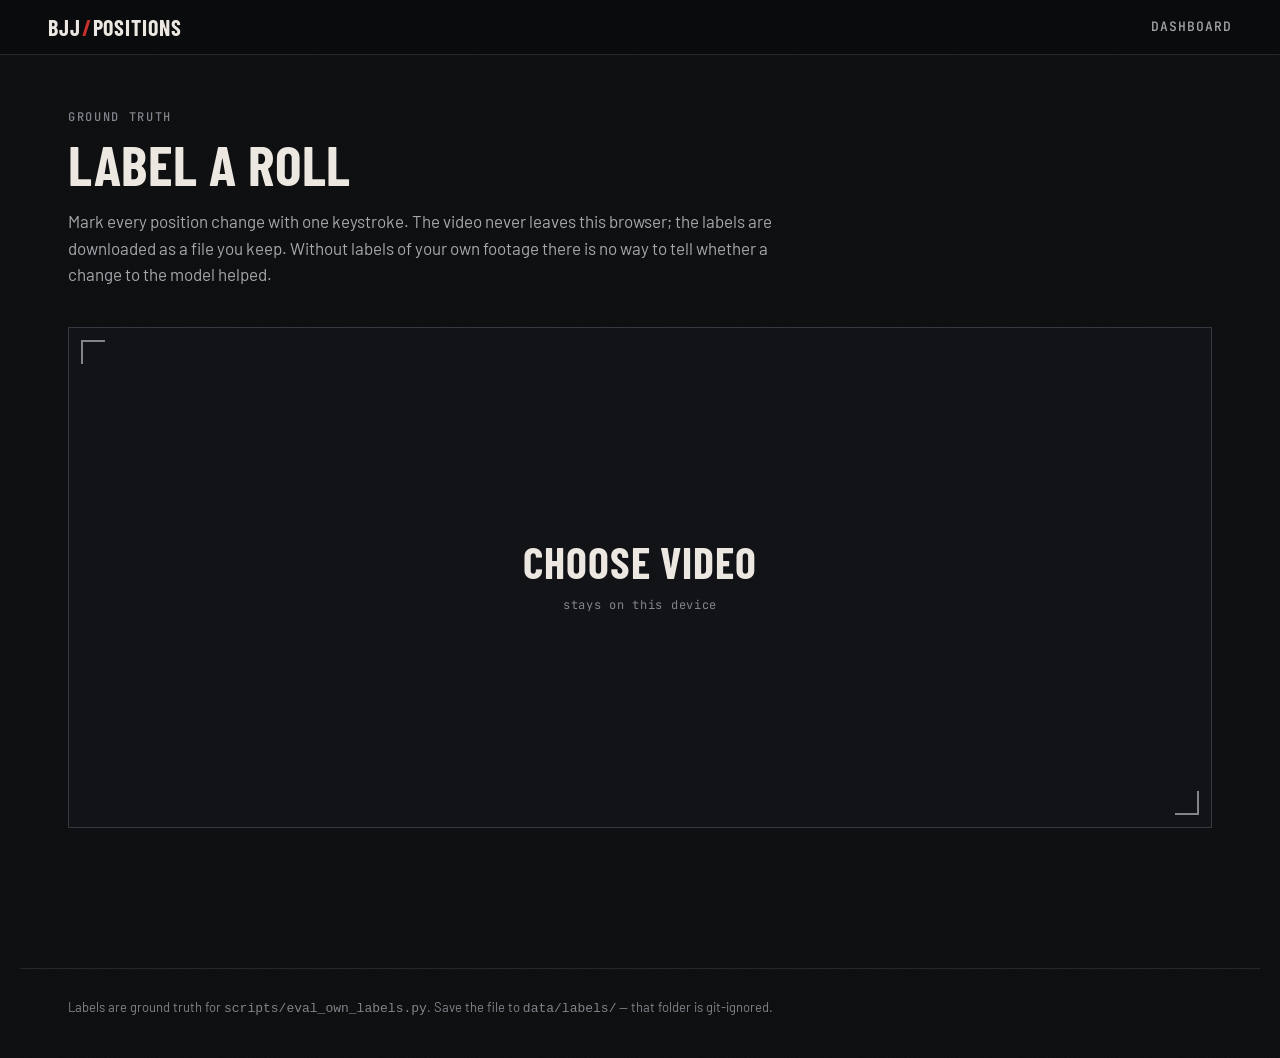
==== frontend/label.html @ d29431f0 "Add a labelling tool and evaluation against own footage frontend/label.html marks position changes w" ====
<!doctype html>
<html lang="en">
<head>
  <meta charset="utf-8">
  <meta name="viewport" content="width=device-width, initial-scale=1">
  <title>Label a Roll</title>
  <meta name="description" content="Mark position changes in a sparring video to build ground truth.">
  <meta name="color-scheme" content="dark">
  <link rel="preconnect" href="https://fonts.googleapis.com">
  <link rel="preconnect" href="https://fonts.gstatic.com" crossorigin>
  <link href="https://fonts.googleapis.com/css2?family=Barlow+Condensed:wght@500;600;700&family=Barlow:wght@400;500&family=JetBrains+Mono:wght@400;500&display=swap" rel="stylesheet">
  <link rel="stylesheet" href="css/style.css">
  <link rel="icon" href="data:image/svg+xml,%3Csvg xmlns='http://www.w3.org/2000/svg' viewBox='0 0 32 32'%3E%3Crect width='32' height='32' fill='%230a0b0d'/%3E%3Crect y='12' width='32' height='8' fill='%23000'/%3E%3Crect x='18' y='12' width='10' height='8' fill='%23c8302b'/%3E%3C/svg%3E">
</head>
<body class="labelling">
  <header class="topbar">
    <a class="wordmark" href="index.html">BJJ<span>/</span>Positions</a>
    <nav class="nav" aria-label="Sections">
      <a href="index.html">Dashboard</a>
    </nav>
  </header>

  <main id="top">
    <section class="section section--first">
      <header class="section__head">
        <p class="eyebrow">Ground truth</p>
        <h2>Label a roll</h2>
        <p class="section__lede">Mark every position change with one keystroke. The video never
          leaves this browser; the labels are downloaded as a file you keep. Without labels of
          your own footage there is no way to tell whether a change to the model helped.</p>
      </header>

      <label class="dropzone" id="dropzone" for="video-input">
        <input class="visually-hidden" id="video-input" type="file" accept="video/*">
        <span class="dropzone__title">Choose video</span>
        <span class="dropzone__hint mono">stays on this device</span>
      </label>

      <div class="labeller" id="labeller" hidden>
        <div>
          <figure class="preview">
            <video id="video" controls playsinline preload="metadata"></video>
            <figcaption class="preview__bar">
              <span class="mono" id="clock">0.0 s</span>
              <span class="mono" id="current">— no position yet —</span>
              <span class="mono" id="speed-label">1.0×</span>
            </figcaption>
          </figure>

          <div class="tl-wrap" style="margin-top:14px">
            <div class="tl" id="strip"></div>
          </div>

          <div class="controls">
            <button class="btn" id="play" type="button">Play</button>
            <button class="btn btn--ghost" id="back" type="button">−1 s</button>
            <button class="btn btn--ghost" id="forward" type="button">+1 s</button>
            <button class="btn btn--ghost" id="slower" type="button">Slower</button>
            <button class="btn btn--ghost" id="faster" type="button">Faster</button>
            <button class="btn btn--ghost" id="undo" type="button">Undo</button>
            <button class="btn btn--primary" id="save" type="button" disabled>Download labels</button>
          </div>
        </div>

        <aside class="labeller__side">
          <div class="panel__head"><h3>Keys</h3></div>
          <ul class="keylist" id="keylist"></ul>
          <p class="keyhint">Shift + key marks athlete&nbsp;2 (e.g. you are on the bottom).
            Space plays and pauses, Backspace removes the last mark.</p>

          <div class="panel__head" style="margin-top:28px"><h3>Marks <span class="mono" id="count">0</span></h3></div>
          <ol class="marks" id="marks"></ol>
        </aside>
      </div>
    </section>
  </main>

  <footer class="footer">
    <p>Labels are ground truth for <code>scripts/eval_own_labels.py</code>. Save the file to
      <code>data/labels/</code> — that folder is git-ignored.</p>
  </footer>

  <script type="module" src="js/label.js"></script>
</body>
</html>
---- frontend/css/style.css ----
/* ---------------------------------------------------------------------------
   BJJ Positions — dark, matte, sporty. One accent: the black-belt red bar.
   Athlete 1 = gi white, athlete 2 = belt red. Colours carry meaning.
--------------------------------------------------------------------------- */

:root {
  --bg: #0a0b0d;
  --surface: #111316;
  --surface-2: #171a1e;
  --line: #24282e;
  --line-strong: #353a42;

  --ink: #ece8e1;       /* gi white, slightly warm */
  --ink-2: #a4a7ac;
  --ink-3: #80848b;     /* >= 4.5:1 on bg and surface-2 (small labels) */

  --red: #c8302b;       /* belt bar */
  --red-ink: #e0534d;   /* red used for small text/strokes: more contrast */

  /* Series colours: validated for CVD separation (deutan dE 38, protan >= 8.8 vs --sym).
     Gi white and gray fail the "chroma floor" check on purpose: identity is also
     carried by legends and direct labels. */
  --a1: var(--ink);
  --a2: var(--red);
  --sym: #5b6068;

  --font-display: "Barlow Condensed", "Arial Narrow", sans-serif;
  --font-body: "Barlow", system-ui, sans-serif;
  --font-mono: "JetBrains Mono", ui-monospace, monospace;

  --gutter: clamp(16px, 4vw, 48px);
  --max: 1240px;
}

* { box-sizing: border-box; }
[hidden] { display: none !important; } /* author display rules must not un-hide elements */

html { scroll-behavior: smooth; }
@media (prefers-reduced-motion: reduce) { html { scroll-behavior: auto; } }

body {
  margin: 0;
  background: var(--bg);
  color: var(--ink);
  font: 400 16px/1.55 var(--font-body);
  -webkit-font-smoothing: antialiased;
  /* Faint mat grain. */
  background-image: url("data:image/svg+xml,%3Csvg xmlns='http://www.w3.org/2000/svg' width='160' height='160'%3E%3Cfilter id='n'%3E%3CfeTurbulence type='fractalNoise' baseFrequency='.9' numOctaves='2' stitchTiles='stitch'/%3E%3CfeColorMatrix values='0 0 0 0 1 0 0 0 0 1 0 0 0 0 1 0 0 0 .035 0'/%3E%3C/filter%3E%3Crect width='100%25' height='100%25' filter='url(%23n)'/%3E%3C/svg%3E");
}

a { color: inherit; }
.mono { font-family: var(--font-mono); font-feature-settings: "tnum"; }

h1, h2, h3 {
  font-family: var(--font-display);
  font-weight: 700;
  text-transform: uppercase;
  letter-spacing: .01em;
  line-height: .95;
  margin: 0;
}
h2 { font-size: clamp(34px, 5vw, 56px); }
h3 { font-size: 20px; letter-spacing: .03em; }

.eyebrow {
  margin: 0 0 14px;
  font: 500 12px/1 var(--font-mono);
  letter-spacing: .14em;
  text-transform: uppercase;
  color: var(--ink-3);
}

/* --- Top bar ------------------------------------------------------------- */

.topbar {
  position: sticky; top: 0; z-index: 10;
  display: flex; align-items: center; gap: 32px;
  padding: 14px var(--gutter);
  background: rgba(10, 11, 13, .92);
  border-bottom: 1px solid var(--line);
  backdrop-filter: saturate(1.2) blur(6px);
}
.wordmark {
  font: 700 22px/1 var(--font-display);
  text-transform: uppercase;
  letter-spacing: .04em;
  text-decoration: none;
}
.wordmark span { color: var(--red); margin: 0 1px; }
.nav { display: flex; gap: 24px; margin-left: auto; }
.nav a {
  font: 500 13px/1 var(--font-mono);
  letter-spacing: .08em;
  text-transform: uppercase;
  color: var(--ink-2);
  text-decoration: none;
  padding: 6px 0;
  border-bottom: 1px solid transparent;
}
.nav a:hover, .nav a:focus-visible { color: var(--ink); border-bottom-color: var(--red); }

/* Black belt with 4 stripes on the red bar = 4 milestones. */
.belt {
  width: 112px; height: 14px;
  background: #000;
  border-top: 1px solid #1d1f23;
  border-bottom: 1px solid #1d1f23;
  display: flex; justify-content: flex-end;
  padding-right: 10px;
}
.belt__bar {
  display: flex; gap: 3px; align-items: stretch;
  background: var(--red);
  padding: 0 4px;
  width: 44px;
}
.stripe { flex: 1; background: rgba(0, 0, 0, .25); }
.stripe.is-active { background: linear-gradient(to top, var(--ink) 50%, rgba(0,0,0,.25) 50%); }

/* --- Hero ---------------------------------------------------------------- */

main { max-width: var(--max); margin: 0 auto; padding: 0 var(--gutter); }

.hero {
  display: grid;
  grid-template-columns: minmax(0, 5fr) minmax(0, 6fr);
  gap: clamp(24px, 5vw, 72px);
  align-items: center;
  padding: clamp(40px, 8vw, 96px) 0 clamp(32px, 6vw, 72px);
}
.hero__title {
  font-size: clamp(64px, 11vw, 148px);
  line-height: .86;
  letter-spacing: -.005em;
}
.hero__lede { max-width: 30em; margin: 28px 0 32px; color: var(--ink-2); font-size: 18px; }
.hero__meta {
  display: grid; grid-template-columns: repeat(3, max-content);
  margin: 0;
  border-top: 1px solid var(--line);
}
.hero__meta div { padding: 14px 24px 0 0; }
.hero__meta div + div { padding-left: 24px; border-left: 1px solid var(--line); }
.hero__meta dt {
  font: 500 11px/1 var(--font-mono); letter-spacing: .12em; text-transform: uppercase;
  color: var(--ink-3); margin-bottom: 8px;
}
.hero__meta dd { margin: 0; font: 600 20px/1 var(--font-display); text-transform: uppercase; letter-spacing: .03em; }

/* --- Stage (skeleton canvas) --------------------------------------------- */

.stage {
  position: relative;
  margin: 0;
  background: var(--surface);
  border: 1px solid var(--line);
  aspect-ratio: 4 / 3;
}
/* Mat-tape corner marks. */
.stage::before, .stage::after {
  content: ""; position: absolute; width: 18px; height: 18px; pointer-events: none;
  border-color: var(--line-strong); border-style: solid;
}
.stage::before { top: 10px; left: 10px; border-width: 1px 0 0 1px; }
.stage::after { bottom: 10px; right: 10px; border-width: 0 1px 1px 0; }
.stage canvas { position: absolute; inset: 0; width: 100%; height: 100%; display: block; }

.stage__caption {
  position: absolute; left: 20px; right: 20px; bottom: 16px;
  display: flex; justify-content: space-between; align-items: baseline; gap: 12px;
  pointer-events: none;
}
.stage__label {
  font: 700 26px/1 var(--font-display); text-transform: uppercase; letter-spacing: .03em;
}
.stage__meta { font-size: 11px; color: var(--ink-3); letter-spacing: .06em; text-align: right; }

/* --- Facts --------------------------------------------------------------- */

.facts {
  display: grid; grid-template-columns: repeat(4, 1fr);
  border-top: 1px solid var(--line); border-bottom: 1px solid var(--line);
}
.fact { padding: 28px 24px 26px 0; display: flex; flex-direction: column; gap: 10px; }
.fact + .fact { padding-left: 24px; border-left: 1px solid var(--line); }
.fact__value { font-size: clamp(28px, 3.6vw, 44px); font-weight: 500; letter-spacing: -.02em; line-height: 1; }
.fact__label { font-size: 14px; color: var(--ink-2); }

/* --- Sections ------------------------------------------------------------ */

.section { padding: clamp(64px, 10vw, 128px) 0 0; scroll-margin-top: 60px; }
.section__head { margin-bottom: 40px; max-width: 46em; }
.section__lede { color: var(--ink-2); margin: 18px 0 0; font-size: 17px; }

/* --- Buttons (shared) ---------------------------------------------------- */

.btn--primary { background: var(--red); border-color: var(--red); color: var(--ink); text-decoration: none; display: inline-flex; align-items: center; }
.btn--primary:hover { background: #d63a34; border-color: #d63a34; }
.btn--primary:disabled { background: var(--surface-2); border-color: var(--line-strong); color: var(--ink-3); cursor: not-allowed; }
.btn--ghost { background: transparent; }
.hero__cta { margin-top: 32px; height: 44px; padding: 0 22px; font-size: 17px; }

.visually-hidden {
  position: absolute; width: 1px; height: 1px; overflow: hidden;
  clip: rect(0 0 0 0); clip-path: inset(50%); white-space: nowrap;
}

/* --- Analyse / upload ---------------------------------------------------- */

.analyse {
  display: grid;
  grid-template-columns: minmax(0, 1fr) minmax(260px, 340px);
  gap: 32px;
  align-items: start;
}
.dropzone {
  display: flex; flex-direction: column; align-items: center; justify-content: center; gap: 12px;
  aspect-ratio: 16 / 7;
  padding: 24px;
  background: var(--surface);
  border: 1px solid var(--line-strong);
  cursor: pointer;
  text-align: center;
  position: relative;
}
/* Mat-tape corners, same language as the stage. */
.dropzone::before, .dropzone::after {
  content: ""; position: absolute; width: 22px; height: 22px; border: solid var(--ink-3);
}
.dropzone::before { top: 12px; left: 12px; border-width: 2px 0 0 2px; }
.dropzone::after { bottom: 12px; right: 12px; border-width: 0 2px 2px 0; }
.dropzone:hover, .dropzone.is-over { border-color: var(--ink-3); background: var(--surface-2); }
.dropzone.is-over::before, .dropzone.is-over::after { border-color: var(--red); }
.dropzone:focus-within { outline: 2px solid var(--ink); outline-offset: 2px; }
.dropzone__title { font: 700 clamp(28px, 4vw, 44px)/1 var(--font-display); text-transform: uppercase; letter-spacing: .02em; }
.dropzone__hint { font-size: 12px; color: var(--ink-3); letter-spacing: .06em; }

.preview { margin: 0; background: #000; border: 1px solid var(--line); }
.preview video { display: block; width: 100%; max-height: 60vh; background: #000; }
.preview__bar {
  display: flex; justify-content: space-between; align-items: center; gap: 16px;
  padding: 12px 14px; background: var(--surface); border-top: 1px solid var(--line);
}
.filemeta { display: flex; flex-wrap: wrap; gap: 6px 22px; margin: 0; }
.filemeta div { display: flex; gap: 8px; align-items: baseline; min-width: 0; }
.filemeta dt { font: 500 10px/1 var(--font-mono); letter-spacing: .12em; text-transform: uppercase; color: var(--ink-3); }
.filemeta dd { margin: 0; font: 400 13px/1.3 var(--font-mono); overflow-wrap: anywhere; }

.analyse__actions { display: flex; align-items: center; gap: 18px; margin-top: 16px; flex-wrap: wrap; }
.analyse__actions .btn { height: 44px; padding: 0 22px; font-size: 17px; }
.analyse__status { margin: 0; font-size: 12px; color: var(--ink-3); letter-spacing: .03em; }
.analyse__status[data-tone="warn"] { color: var(--red-ink); }
.analyse__status[data-tone="ok"] { color: var(--ink); }

.privacy { padding: 18px 20px; background: var(--surface); border-left: 3px solid var(--ink); }
.privacy__tag { font-size: 11px; letter-spacing: .12em; text-transform: uppercase; color: var(--ink-2); }
.privacy ul { margin: 12px 0 0; padding-left: 18px; color: var(--ink-2); font-size: 15px; }
.privacy li + li { margin-top: 6px; }
.privacy strong { color: var(--ink); font-weight: 500; }

.pipeline { list-style: none; margin: 24px 0 0; padding: 0; border-top: 1px solid var(--line); counter-reset: step; }
.pipeline__step {
  display: flex; justify-content: space-between; align-items: baseline; gap: 12px;
  padding: 11px 0; border-bottom: 1px solid var(--line);
  counter-increment: step;
}
.pipeline__name { font: 600 17px/1.1 var(--font-display); text-transform: uppercase; letter-spacing: .04em; color: var(--ink-3); }
.pipeline__name::before { content: counter(step, decimal-leading-zero) "  "; font: 400 11px var(--font-mono); color: var(--ink-3); }
.pipeline__state { font-size: 11px; color: var(--ink-3); white-space: nowrap; }
.pipeline__step[data-state="active"] .pipeline__name { color: var(--ink); }
.pipeline__step[data-state="active"] .pipeline__state { color: var(--red-ink); }

/* --- Explorer ------------------------------------------------------------ */

.explorer {
  display: grid;
  grid-template-columns: minmax(220px, 300px) minmax(0, 1fr);
  gap: 32px;
  align-items: start;
}
.position-list { list-style: none; margin: 0; padding: 0; border-top: 1px solid var(--line); }
.position-row {
  display: flex; align-items: center; gap: 10px;
  padding: 10px 0;
  border-bottom: 1px solid var(--line);
}
.position-row__name {
  flex: 1;
  font: 600 18px/1 var(--font-display); text-transform: uppercase; letter-spacing: .04em;
  color: var(--ink-2);
}
.position-row.is-active .position-row__name { color: var(--ink); }
.chip {
  min-width: 38px; height: 30px; padding: 0 8px;
  font: 500 12px/1 var(--font-mono);
  color: var(--ink-2);
  background: transparent;
  border: 1px solid var(--line-strong);
  cursor: pointer;
}
.chip:hover { color: var(--ink); border-color: var(--ink-3); }
.chip:focus-visible, .btn:focus-visible, .scrub:focus-visible { outline: 2px solid var(--ink); outline-offset: 2px; }
.chip[aria-pressed="true"] { color: var(--bg); background: var(--ink); border-color: var(--ink); }
.chip[aria-pressed="true"][data-athlete="2"] { color: var(--ink); background: var(--red); border-color: var(--red); }

.controls { display: flex; align-items: center; gap: 16px; margin-top: 14px; }
.btn {
  min-width: 86px; height: 36px; padding: 0 16px;
  font: 600 15px/1 var(--font-display); letter-spacing: .08em; text-transform: uppercase;
  color: var(--ink); background: var(--surface-2);
  border: 1px solid var(--line-strong);
  cursor: pointer;
}
.btn:hover { border-color: var(--ink-3); }
.controls__frame { font-size: 12px; color: var(--ink-3); min-width: 64px; text-align: right; }

.scrub { flex: 1; appearance: none; -webkit-appearance: none; height: 20px; background: transparent; cursor: pointer; }
.scrub::-webkit-slider-runnable-track { height: 2px; background: var(--line-strong); }
.scrub::-moz-range-track { height: 2px; background: var(--line-strong); }
.scrub::-webkit-slider-thumb { -webkit-appearance: none; width: 4px; height: 18px; margin-top: -8px; background: var(--red); border: 0; }
.scrub::-moz-range-thumb { width: 4px; height: 18px; background: var(--red); border: 0; border-radius: 0; }

.explainer {
  display: flex; justify-content: space-between; gap: 24px; align-items: flex-start;
  margin-top: 22px; padding-top: 18px; border-top: 1px solid var(--line);
}
.explainer__text { margin: 0; color: var(--ink-2); max-width: 36em; }

.legend { list-style: none; display: flex; flex-wrap: wrap; gap: 6px 18px; margin: 0; padding: 0; font-size: 13px; color: var(--ink-2); }
.legend li { display: flex; align-items: center; gap: 8px; white-space: nowrap; }
.swatch { width: 14px; height: 3px; display: inline-block; }
.swatch--a1 { background: var(--a1); }
.swatch--a2 { background: var(--a2); }
.swatch--sym { background: var(--sym); }

/* --- Round analysis ------------------------------------------------------ */

.roundfacts { display: flex; flex-wrap: wrap; gap: 0 0; margin: 0 0 28px; border-top: 1px solid var(--line); }
.roundfacts div { padding: 14px 24px 0 0; }
.roundfacts div + div { padding-left: 24px; border-left: 1px solid var(--line); }
.roundfacts dt { font: 500 11px/1 var(--font-mono); letter-spacing: .1em; text-transform: uppercase; color: var(--ink-3); margin-bottom: 8px; }
.roundfacts dd { margin: 0; font: 600 20px/1 var(--font-display); text-transform: uppercase; letter-spacing: .03em; }

.privacy-badge {
  display: inline-block; margin: 0 0 12px;
  padding: 5px 10px;
  font-size: 11px; letter-spacing: .12em; text-transform: uppercase;
  color: var(--bg); background: var(--ink);
}

.tl-wrap { position: relative; }
.tl { display: flex; gap: 2px; height: 56px; }
.tl__block {
  min-width: 2px; padding: 0 6px; border: 0; cursor: pointer;
  display: flex; align-items: center; overflow: hidden;
  font: 600 12px/1 var(--font-display); letter-spacing: .04em; text-transform: uppercase;
  color: #0a0b0d; white-space: nowrap;
}
.tl__block:hover { outline: 2px solid var(--ink); outline-offset: -2px; }
.tl__marker { position: absolute; top: -4px; bottom: -4px; width: 2px; background: var(--red); pointer-events: none; }
.legend--round { margin-top: 14px; }

.round { display: grid; grid-template-columns: minmax(0, 1fr) minmax(280px, 380px); gap: 32px; margin-top: 32px; align-items: start; }
.panel--totals { border-top: 0; padding-top: 0; }
.totals { display: flex; flex-direction: column; gap: 8px; }
.totals__row { display: grid; grid-template-columns: minmax(96px, max-content) minmax(0, 1fr) max-content; gap: 12px; align-items: center; }
.totals__name { font: 600 14px/1.1 var(--font-display); text-transform: uppercase; letter-spacing: .03em; color: var(--ink-2); }
.totals__track { padding: 4px 0; }
.totals__bar { height: 8px; border-radius: 0 4px 4px 0; min-width: 2px; }
.totals__value { font-size: 12px; color: var(--ink-3); }

/* --- Panels & charts ----------------------------------------------------- */

.panel { border-top: 1px solid var(--line-strong); padding: 22px 0 40px; }
.panel__head { display: flex; justify-content: space-between; align-items: baseline; gap: 16px; flex-wrap: wrap; margin-bottom: 22px; }
.panel__note { margin: 0; color: var(--ink-3); font-size: 13px; }

.bars { display: grid; grid-template-columns: max-content minmax(0, 1fr) max-content; gap: 6px 18px; align-items: center; }
.bars__name { font: 600 16px/1 var(--font-display); text-transform: uppercase; letter-spacing: .04em; color: var(--ink-2); }
.bars__track { display: flex; flex-direction: column; gap: 2px; padding: 4px 0; }
.bar { height: 7px; border-radius: 0 4px 4px 0; min-width: 2px; }
.bar--a1 { background: var(--a1); }
.bar--a2 { background: var(--a2); }
.bar--sym { background: var(--sym); }
.bars__row { display: contents; }
.bars__row:hover .bars__name { color: var(--ink); }
.bars__total { font-size: 12px; color: var(--ink-3); text-align: right; }

.heatmap-wrap { overflow-x: auto; }
.heatmap {
  display: grid;
  grid-template-columns: 56px repeat(var(--cols), minmax(44px, 1fr));
  gap: 2px;
  min-width: 620px;
}
.heatmap__col { font: 500 10px/1.2 var(--font-mono); color: var(--ink-3); text-transform: uppercase; letter-spacing: .04em; padding: 0 2px 8px; align-self: end; }
.heatmap__row { font: 500 11px/1 var(--font-mono); color: var(--ink-3); display: flex; align-items: center; }
.heatmap__cell { height: 22px; background: var(--surface-2); }
.heatmap__group {
  grid-column: 1 / -1;
  padding: 12px 0 4px;
  font: 500 10px/1 var(--font-mono); letter-spacing: .12em; text-transform: uppercase;
  color: var(--ink-2);
}

.callout {
  display: grid; grid-template-columns: max-content 1fr; gap: 20px; align-items: start;
  margin-top: 28px; padding: 18px 20px;
  background: var(--surface);
  border-left: 3px solid var(--red);
}
.callout p { margin: 0; color: var(--ink-2); }
.callout strong { color: var(--ink); font-weight: 500; }
.callout__tag { font-size: 11px; letter-spacing: .12em; text-transform: uppercase; color: var(--red-ink); padding-top: 4px; }

/* --- Roadmap ------------------------------------------------------------- */

.roadmap { list-style: none; margin: 0; padding: 0; display: grid; grid-template-columns: repeat(4, 1fr); border-top: 1px solid var(--line); }
.roadmap__item { position: relative; padding: 28px 24px 8px 0; }
.roadmap__item + .roadmap__item { padding-left: 24px; border-left: 1px solid var(--line); }
.roadmap__stripe { display: block; width: 10px; height: 34px; background: var(--surface-2); border: 1px solid var(--line-strong); margin-bottom: 18px; }
.roadmap__item.is-active .roadmap__stripe { background: linear-gradient(to top, var(--ink) 50%, var(--surface-2) 50%); border-color: var(--ink); }
.roadmap__num { font-size: 12px; color: var(--ink-3); letter-spacing: .1em; }
.roadmap__item.is-active .roadmap__num { color: var(--red-ink); }
.roadmap h3 { margin: 8px 0 10px; font-size: 24px; }
.roadmap p { margin: 0; color: var(--ink-2); font-size: 15px; }

/* --- Footer & tooltip ---------------------------------------------------- */

.footer {
  max-width: var(--max); margin: clamp(80px, 12vw, 140px) auto 0;
  padding: 28px var(--gutter) 40px;
  border-top: 1px solid var(--line);
  display: flex; justify-content: space-between; gap: 24px; flex-wrap: wrap;
  font-size: 13px; color: var(--ink-3);
}
.footer p { margin: 0; max-width: 60em; }
.footer a { color: var(--ink-2); }

.tooltip {
  position: fixed; z-index: 20; pointer-events: none;
  padding: 8px 10px;
  background: #000; border: 1px solid var(--line-strong);
  font: 400 12px/1.45 var(--font-mono); color: var(--ink);
  white-space: nowrap;
}
.tooltip b { font-weight: 500; }
.tooltip .muted { color: var(--ink-3); }

/* --- Responsive ---------------------------------------------------------- */

@media (max-width: 900px) {
  .hero { grid-template-columns: 1fr; }
  .explorer { grid-template-columns: 1fr; }
  .analyse { grid-template-columns: 1fr; }
  .round { grid-template-columns: 1fr; }
  .position-list { display: grid; grid-template-columns: 1fr 1fr; column-gap: 20px; order: 2; }
  .facts { grid-template-columns: 1fr 1fr; }
  .fact:nth-child(3) { padding-left: 0; border-left: 0; }
  .fact:nth-child(n+3) { border-top: 1px solid var(--line); }
  .roadmap { grid-template-columns: 1fr 1fr; }
  .roadmap__item:nth-child(3) { padding-left: 0; border-left: 0; }
}
@media (max-width: 560px) {
  .nav { display: none; }
  .belt { margin-left: auto; }
  .position-list { grid-template-columns: 1fr; }
  .hero__meta div { padding-right: 12px; }
  .hero__meta div + div { padding-left: 12px; }
  .hero__meta dd { font-size: 17px; }
  .explainer { flex-direction: column; }
  .roadmap { grid-template-columns: 1fr; }
  .roadmap__item + .roadmap__item { padding-left: 0; border-left: 0; border-top: 1px solid var(--line); }
  .stage__label { font-size: 20px; }
  .callout { grid-template-columns: 1fr; gap: 8px; }
  .dropzone { aspect-ratio: 4 / 3; }
  .preview__bar { flex-direction: column; align-items: flex-start; }
  .bars { column-gap: 12px; }
}

/* --- Labelling tool ------------------------------------------------------ */

.section--first { padding-top: clamp(32px, 5vw, 56px); }
.labeller { display: grid; grid-template-columns: minmax(0, 1fr) minmax(260px, 340px); gap: 32px; align-items: start; }
.labeller__side { border-left: 1px solid var(--line); padding-left: 24px; }
.labeller .preview video { max-height: 56vh; }
.labeller .preview__bar { justify-content: space-between; font-size: 13px; }
.labeller .controls { flex-wrap: wrap; }

.keylist { list-style: none; margin: 0; padding: 0; }
.keylist li { display: flex; align-items: center; gap: 12px; padding: 7px 0; border-bottom: 1px solid var(--line); font-size: 14px; color: var(--ink-2); }
.keylist kbd {
  min-width: 26px; padding: 3px 6px; text-align: center;
  font: 500 12px/1 var(--font-mono); color: var(--ink);
  background: var(--surface-2); border: 1px solid var(--line-strong);
}
.keylist .swatch { margin-left: auto; width: 16px; height: 8px; }
.keyhint { margin: 14px 0 0; font-size: 13px; color: var(--ink-3); }

.marks { list-style: none; margin: 0; padding: 0; max-height: 40vh; overflow-y: auto; }
.marks li { display: flex; align-items: center; gap: 10px; padding: 6px 0; border-bottom: 1px solid var(--line); }
.marks__time { background: none; border: 0; color: var(--red-ink); font-size: 12px; cursor: pointer; padding: 0; }
.marks__name { flex: 1; font: 600 14px/1 var(--font-display); text-transform: uppercase; letter-spacing: .03em; }
.marks__remove { background: none; border: 0; color: var(--ink-3); cursor: pointer; font-size: 18px; line-height: 1; padding: 0 4px; }
.marks__remove:hover { color: var(--red-ink); }

@media (max-width: 900px) {
  .labeller { grid-template-columns: 1fr; }
  .labeller__side { border-left: 0; padding-left: 0; border-top: 1px solid var(--line); padding-top: 20px; }
}
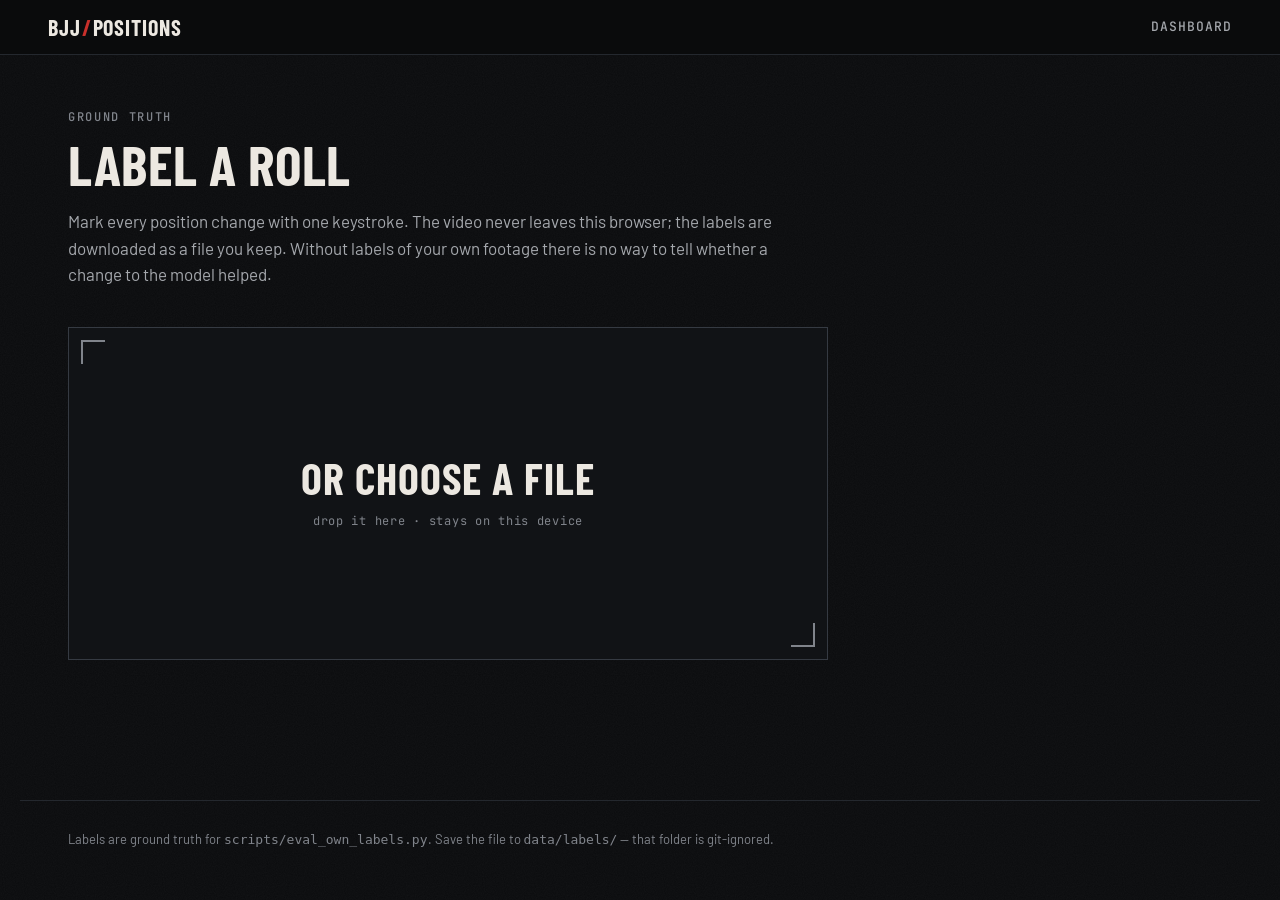
==== commit 96077225: "Make the labelling tool actually usable Three failures, all of which showed up as "the video does no" ====
--- a/frontend/label.html
+++ b/frontend/label.html
@@ -30,11 +30,20 @@
           your own footage there is no way to tell whether a change to the model helped.</p>
       </header>
 
-      <label class="dropzone" id="dropzone" for="video-input">
-        <input class="visually-hidden" id="video-input" type="file" accept="video/*">
-        <span class="dropzone__title">Choose video</span>
-        <span class="dropzone__hint mono">stays on this device</span>
-      </label>
+      <div class="picker" id="picker">
+        <div class="picker__local" id="picker-local" hidden>
+          <p class="picker__label mono">Videos in data/videos/</p>
+          <ul class="videolist" id="videolist"></ul>
+        </div>
+
+        <label class="dropzone" id="dropzone" for="video-input">
+          <input class="visually-hidden" id="video-input" type="file" accept="video/*,.mp4,.mov,.m4v,.webm,.mkv">
+          <span class="dropzone__title">Or choose a file</span>
+          <span class="dropzone__hint mono">drop it here · stays on this device</span>
+        </label>
+      </div>
+
+      <p class="loaderror" id="loaderror" hidden></p>
 
       <div class="labeller" id="labeller" hidden>
         <div>
--- a/frontend/css/style.css
+++ b/frontend/css/style.css
@@ -480,6 +480,19 @@
 
 /* --- Labelling tool ------------------------------------------------------ */
 
+.picker { display: grid; gap: 24px; max-width: 760px; }
+.picker__label { font-size: 11px; letter-spacing: .12em; text-transform: uppercase; color: var(--ink-3); margin: 0 0 10px; }
+.videolist { list-style: none; margin: 0; padding: 0; border-top: 1px solid var(--line); }
+.videolist__item {
+  width: 100%; display: flex; justify-content: space-between; align-items: center; gap: 16px;
+  padding: 12px 0; background: none; border: 0; border-bottom: 1px solid var(--line);
+  color: var(--ink); cursor: pointer; text-align: left;
+  font: 600 17px/1.1 var(--font-display); text-transform: uppercase; letter-spacing: .03em;
+}
+.videolist__item:hover { color: var(--red-ink); }
+.videolist__item .mono { font-size: 12px; color: var(--ink-3); text-transform: none; letter-spacing: 0; }
+.loaderror { margin: 16px 0 0; padding: 12px 14px; background: var(--surface); border-left: 3px solid var(--red); color: var(--ink-2); font-size: 15px; }
+
 .section--first { padding-top: clamp(32px, 5vw, 56px); }
 .labeller { display: grid; grid-template-columns: minmax(0, 1fr) minmax(260px, 340px); gap: 32px; align-items: start; }
 .labeller__side { border-left: 1px solid var(--line); padding-left: 24px; }
